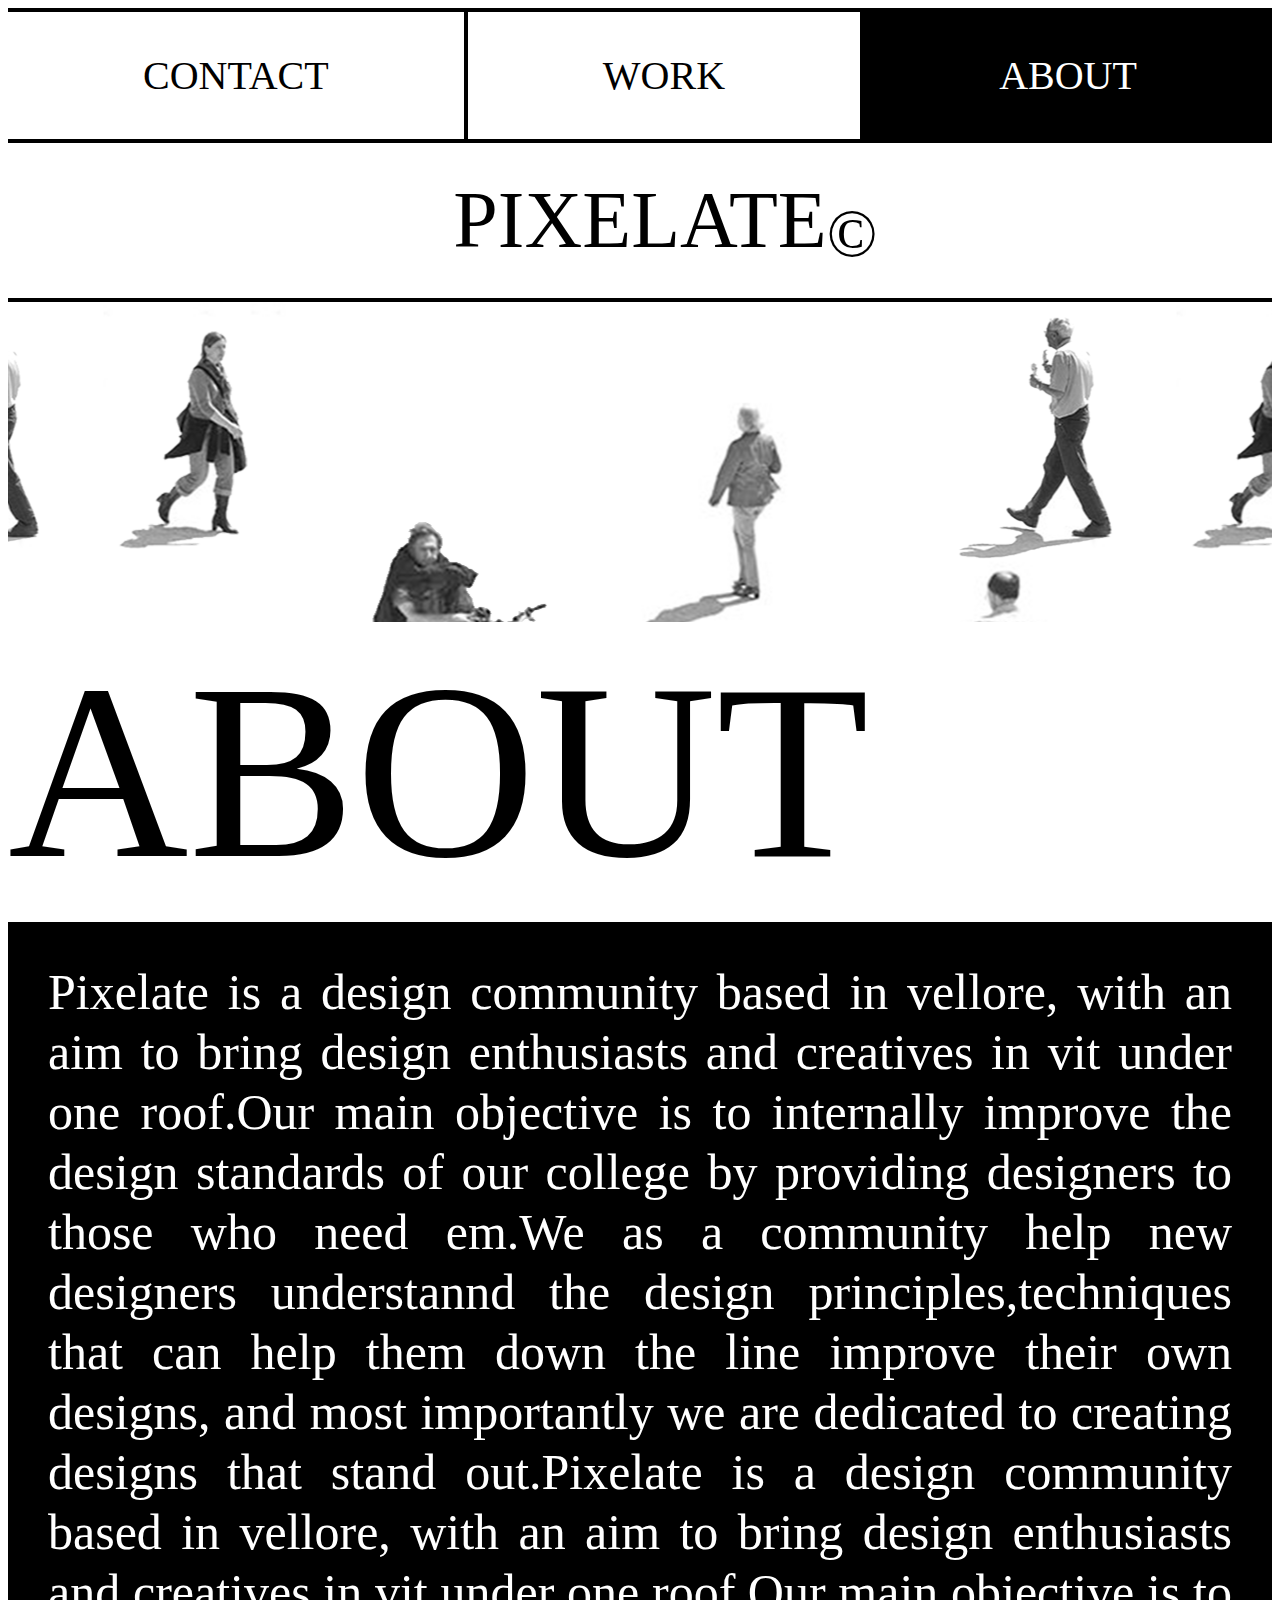
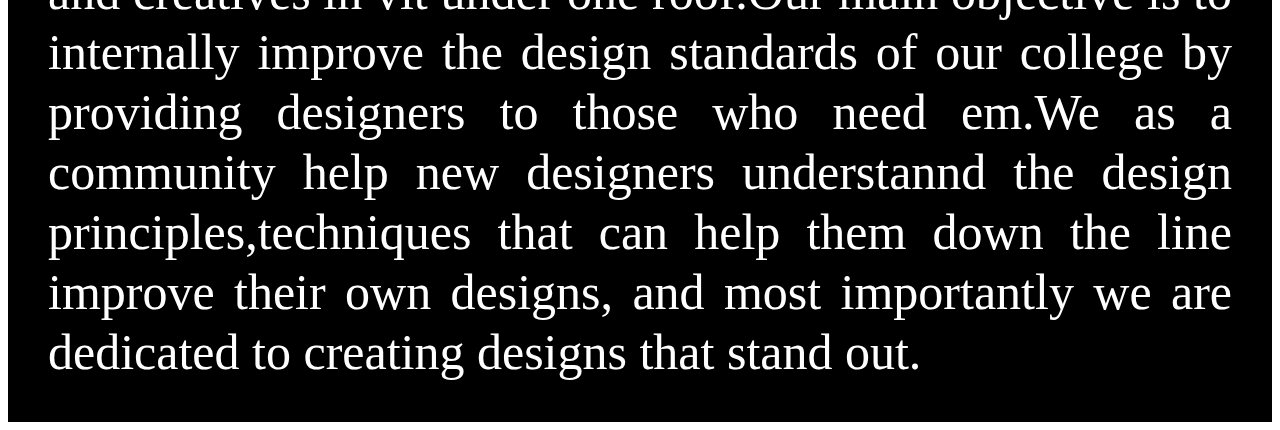
==== about.html @ ae0edb2d "mobile website complete" ====
<!DOCTYPE html>
<html lang="en">

<head>
    <meta charset="UTF-8">
    <title>Pixelate Website</title>
    <link href="css/normalize.css" rel="stylesheet">
    <link href="css/marquee.css" rel="stylesheet">
    <link href="css/boxes.css" rel="stylesheet">
</head>

<body>
    <ul>
        <a class="col-1 " href="./index.html">Contact</a> 
        <a class="col-2" href="./work.html">Work</a> 
        <a class="col-3 active" href="./about.html">About</a> 
     </ul>
    <div class="heading">Pixelate <sup>©</sup> </div>
    <div class="about-header">
        <!-- <div id="caption">

            <div class="caption-box">PIXELATE PROVIDES CREATIVE SPACE FORARTISTS WHO ARE NOT AFRAID TO
                BETHEMSELVES. WE ARE PIXELATE. PIXELATE  PROVIDES CREATIVE SPACE FOR ARTISTS</div>
            <div class="caption-box">PIXELATE PROVIDES CREATIVE  SPACE FOR  ARTISTS WHO ARE NOT AFRAID TO BE THEMSELVES. WE ARE PIXELATE. PIXELATE PROVIDES CREATIVE  SPACE FOR  ARTISTS WHO ARE NOT AFRAID TO BE THEMSELVES.WE ARE PIXELATE.PIXELATE PROVIDES CREATIVE  SPACE FOR  ARTISTS WHO ARE NOT AFRAID TO BE THEMSELVES.WE ARE PIXELATE.PIXELATE PROVIDES CREATIVE  SPACE FOR  ARTISTS WHO ARE NOT AFRAID TO BE THEMSELVES.WE ARE PIXELATE.</div>
        </div> -->
    </div>
    <div class="about-section">
        <div class="about-text">
            ABOUT 
        </div>
        <img  class="about-arrow" src="./img/about-arrow.png" alt="">
        <div class="about-para">
            Pixelate is a design community based in vellore, with an aim to bring design enthusiasts and creatives in vit under one roof.Our main objective is to internally improve the design standards of our college by providing designers to those who need em.We as a community help new designers understannd the design principles,techniques that can help them down the line improve their own designs, and most importantly we are dedicated to creating designs that stand out.Pixelate is a design community based in vellore, with an aim to bring design enthusiasts and creatives in vit under one roof.Our main objective is to internally improve the design standards of our college by providing designers to those who need em.We as a community help new designers understannd the design principles,techniques that can help them down the line improve their own designs, and most importantly we are dedicated to creating designs that stand out.
        </div>
    </div>
</body>

</html>
---- css/marquee.css ----
#caption {
    letter-spacing: 2px;
    top: 0;
    left: 0;
    font-size: 20px;
    line-height: 30px;
    height:30px;
    width: 100vw;
    -moz-animation:  caption 50s linear 0s infinite;
    -webkit-animation:  caption 50s linear 0s infinite;
}
@-moz-keyframes caption { 
    0% { margin-left:120%; } 100% { margin-left:-4200px; }  
}
@-webkit-keyframes caption { 
    0% { margin-left:120%; } 100% { margin-left:-4200px; }  
}
---- css/boxes.css ----
html {
	font-size: 62.5%;
	/* font-size 1em = 10px on default browser settings */
	box-sizing: border-box;
}

@font-face {
	font-family: 'Helvetica 55 Roman';
	src: url('../font/HelveticaNeue-Roman.woff2') format('woff2'),
		url('../font/HelveticaNeue-Roman.woff') format('woff');
	font-weight: normal;
	font-style: normal;
}



body {
	font-family: "Helvetica 55 Roman";
}

ul {
	list-style-type: none;
	padding: 0;
	margin: 0;
	display: grid;
	text-align: center;
	font-size: 4em;
}

ul>a {
	padding: 1em 0em;
	border: 4px solid #000000;
	border-right: none;
	background: transparent;
	text-transform: uppercase;
	outline: none;
	color: black;
	text-decoration: none;
}

ul>a:hover {
	background: #000;
	color: white;
}

.col-1 {
	grid-column: 1/2;
	border-left: none;
}


.col-2 {
	grid-column: 2/3;
}


.col-3 {
	grid-column: 3/4;
}

/* ------------------------------- */
/* ----------- Heading ----------- */
/* ------------------------------- */

.heading {
	text-align: center;

	font-size: 8em;
	text-transform: uppercase;
	font-weight: 500;
	border-bottom: 4px solid #000000;
	padding: 0.4em 0;
	position: relative;
}

.heading>sup {
	position: absolute;
	top: 0.8em;
}

/* ----------------------------------- */
/* ---------- About Header ----------- */
/* ----------------------------------- */

.about-header {
	/* position: relative; */
	background-image: url(../img/about-header.png);
	height: 32vh;
	background-position: center top;
	padding: 1.6em;
}

#caption {
	position: absolute;
	display: inline-block;
	font-size: 2em;
	/* border: 1px solid #2b2b2b; */
	text-align: justify;

}

#caption {
	font-size: 2.4em;
	color: rgb(0, 0, 0);
	line-height: 1.2;
	text-align: justify;
	/* -moz-transform: matrix( 0.48170927742357,0,0,0.48170927742357,0,0);
	-webkit-transform: matrix( 0.48170927742357,0,0,0.48170927742357,0,0);
	-ms-transform: matrix( 0.48170927742357,0,0,0.48170927742357,0,0); */
	/* position: absolute; */
	/* width: 1025.911px; */
	/* height: 208.5px; */
	z-index: 2;
	border-width: 0.04em;
	border-color: rgb(0, 0, 0);
	border-style: solid;
}

/* ------------------------------------ */
/* ----------  ABOUT TEXT ------------- */
/* ------------------------------------ */

.about-section {
	display: grid;
	align-items: center;
	justify-content: center;
}

.about-text {
	grid-column: 1/2;
	font-size: 25em;
	font-family: "Helvetica 55 Roman";
	color: rgb(0, 0, 0);
	line-height: 1.2;
	text-align: justifyLeft;
	grid-row: 1/2;
}

.about-arrow {
	grid-column: 2/3;
	grid-row: 1/2;
}

/*  */

.about-para {
	grid-column: 1/3;
	background-color: black;
	font-size: 50px;
	color: rgb(255, 255, 255);
	line-height: 1.2;
	padding: 0.8em;
	font-weight: 200;
	text-align: justify;
}


/* ------------------------------------ */
/* ---------- CONTACT TEXT ------------ */
/* ------------------------------------ */

.contact-number {
	display: grid;
	font-size: 6.4em;
	font-family: "Helvetica 55 Roman";
	font-weight: 400;
	color: rgb(0, 0, 0);
	line-height: 1.2;
	text-align: center;
	align-items: center;
	padding: 0.4em 0;
	border-bottom: 4px solid #000000;
}

.contact-number>.col-1 {
	grid-column: 1/2;
}

.contact-number>.col-2 {
	grid-column: 2/3;
}

.contact-number>.col-3 {
	grid-column: 3/4;
}

.contact {
	font-size: 6.4em;
	font-weight: 400;
	color: rgb(0, 0, 0);
	line-height: 1.2;
	text-align: right;
	border-bottom: 4px solid #000000;
}

.contact>span {
	background: #000;
	color: white;
	height: 100%;
}

.ta-right {
	text-align: right;
}

.ta-left {
	text-align: left;
}

.contact-image {
	overflow: hidden;
	width: 100%;
}

ul>.active {
	background: #000;
	color: #fff;
}

/* ------------------------------------ */
/* ---------- WORK TEXT ------------ */
/* ------------------------------------ */

.section-work {
	border-bottom: 4px solid #000000;
	padding: 16px 16px;
}

.work-header-img {
	width: 100%;
}

.work-heading {
	font-size: 7.2rem;
	text-transform: uppercase;
	margin: 0;
	padding: 0;
}

.work-para {
	font-size: 40px;
	line-height: 1.2;
}

.work-button {
	font-size: 40px;
	line-height: 1.2;
	background: transparent;
	border: transparent;
}

.flex-vcenter {
	display: flex;
	align-items: center;
}

.section-work-marquee {
	padding: 6.4rem 0;
	border-bottom: 4px solid #000;
}


/* LINKS */
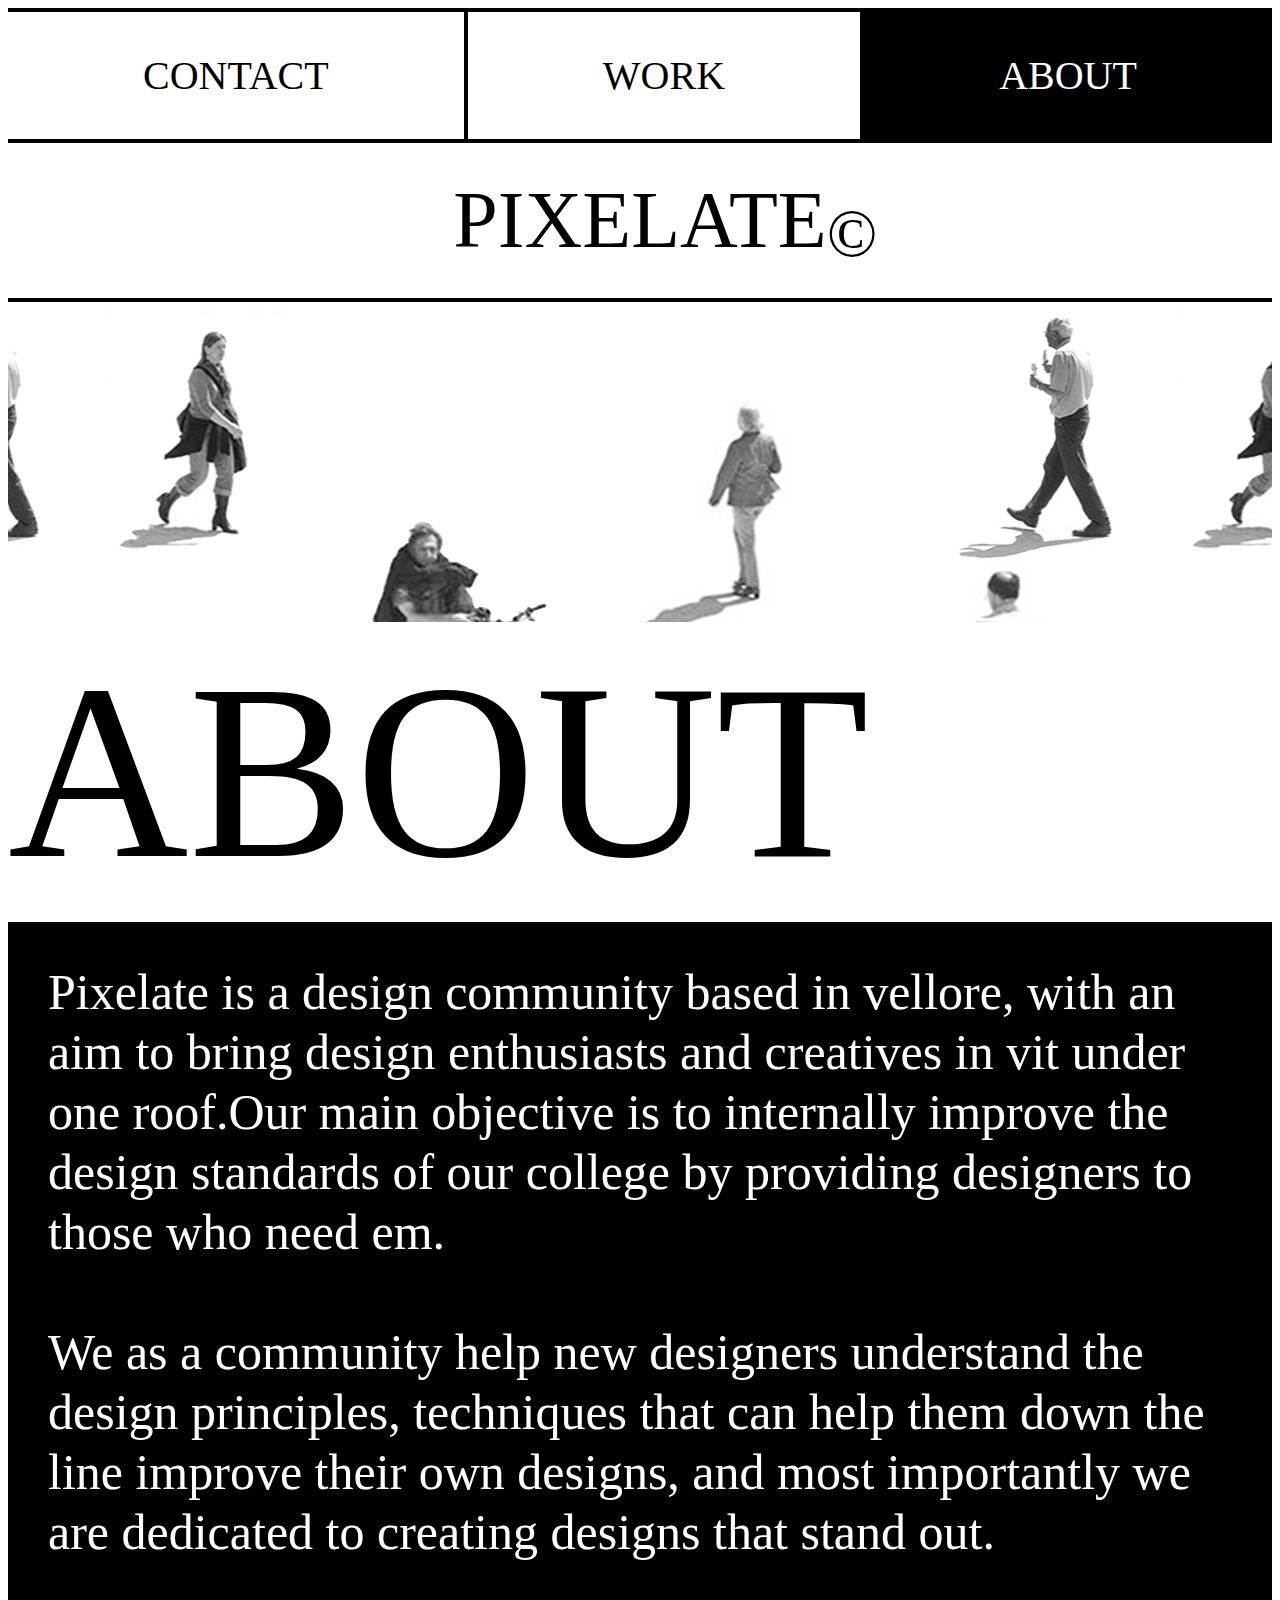
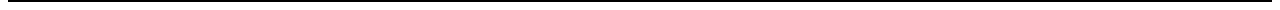
==== commit 7fbe0777: "Add social link and change the alignment of Work as well as remove repeated content" ====
--- a/about.html
+++ b/about.html
@@ -30,7 +30,12 @@
         </div>
         <img  class="about-arrow" src="./img/about-arrow.png" alt="">
         <div class="about-para">
-            Pixelate is a design community based in vellore, with an aim to bring design enthusiasts and creatives in vit under one roof.Our main objective is to internally improve the design standards of our college by providing designers to those who need em.We as a community help new designers understannd the design principles,techniques that can help them down the line improve their own designs, and most importantly we are dedicated to creating designs that stand out.Pixelate is a design community based in vellore, with an aim to bring design enthusiasts and creatives in vit under one roof.Our main objective is to internally improve the design standards of our college by providing designers to those who need em.We as a community help new designers understannd the design principles,techniques that can help them down the line improve their own designs, and most importantly we are dedicated to creating designs that stand out.
+            Pixelate is a design community based in vellore, with an aim to bring design enthusiasts and creatives in vit under one roof.Our main objective is to internally improve the design standards of our college by providing designers to those who need em.
+            
+            <br>
+            <br>
+            
+            We as a community help new designers understand the design principles, techniques that can help them down the line improve their own designs, and most importantly we are dedicated to creating designs that stand out.
         </div>
     </div>
 </body>
--- a/css/marquee.css
+++ b/css/marquee.css
@@ -9,9 +9,60 @@
     -moz-animation:  caption 50s linear 0s infinite;
     -webkit-animation:  caption 50s linear 0s infinite;
 }
-@-moz-keyframes caption { 
+/* @-moz-keyframes caption { 
     0% { margin-left:120%; } 100% { margin-left:-4200px; }  
 }
 @-webkit-keyframes caption { 
     0% { margin-left:120%; } 100% { margin-left:-4200px; }  
-}+} */
+/* 
+.marquee {
+    height: 35px;
+    width: 100%;
+  
+    overflow: hidden;
+    position: relative;
+    background-color: #e9e5fb;  
+    border-top: 1px solid black;
+    border-bottom: 1px solid black;
+    padding: 8px 0 4px 0;
+  }
+   */
+  
+  /* would need to be adjusted depending on time */
+  .marquee .marqueeone{
+    animation: marquee 10s linear infinite
+  }
+  
+  .marquee .marqueetwo{
+    animation: marquee 10s linear 2.5s infinite 
+  }
+  
+  .marquee .marqueethree{
+    animation: marquee 10s linear 5s infinite
+  }
+  
+  .marquee .marqueefour{
+    animation: marquee 10s linear 7.5s infinite
+  }
+  
+  /* even out the elements */
+  .marquee div {
+    position: absolute;
+    width: 100%;
+    left: 100%;
+    height: 40px;
+    display: flex;
+    justify-content: space-between;
+  }
+  
+  .marquee:hover div {
+    animation-play-state: paused;
+  }
+  
+  /* add delay at the end of animation so you dont start while another div is going */
+  @keyframes marquee {
+    0% { left: 100%; }
+    50% { left: -100%; }
+    100% {left: -100%}
+  }--- a/css/boxes.css
+++ b/css/boxes.css
@@ -151,7 +151,7 @@
 	line-height: 1.2;
 	padding: 0.8em;
 	font-weight: 200;
-	text-align: justify;
+	text-align: left;
 }
 
 
@@ -182,6 +182,14 @@
 
 .contact-number>.col-3 {
 	grid-column: 3/4;
+	height: 100%;
+	padding: 0;
+}
+
+.contact-number>.col-3:hover {
+	background: #000;
+	color: white;
+	height: 100%;
 }
 
 .contact {
@@ -193,11 +201,11 @@
 	border-bottom: 4px solid #000000;
 }
 
-.contact>span {
+/* .contact>span {
 	background: #000;
 	color: white;
 	height: 100%;
-}
+} */
 
 .ta-right {
 	text-align: right;
@@ -237,6 +245,23 @@
 	padding: 0;
 }
 
+.work-list li {
+	list-style: disc;
+	text-align: left;
+	margin-left: 40px;
+}
+
+.work-list {
+	margin-bottom: 24px;
+}
+
+.work-header {
+	font-size: 48px;
+	font-weight: bold;
+	line-height: 1.2;
+	text-transform: uppercase;
+}
+
 .work-para {
 	font-size: 40px;
 	line-height: 1.2;
@@ -259,5 +284,69 @@
 	border-bottom: 4px solid #000;
 }
 
+.section-series {
+	overflow: auto;
+	white-space: nowrap;
+	padding: 32px 32px;
+}
+
+.section-series > * {
+	margin-right: 32px;
+}
 
 /* LINKS */
+.hover-black:hover {
+	color: white;
+	background: #000;
+}
+
+
+/*
+::-webkit-scrollbar {
+	width: 1px;
+	height: 1px;
+}
+
+::-webkit-scrollbar-button {
+	width: 1px;
+	height: 1px;
+}
+
+.horizontal-scroll-wrapper {
+	position: absolute;
+	display: block;
+	top: 0;
+	left: 0;
+	width: calc(250px + 1px);
+	max-height: 750px;
+	margin: 0;
+	padding-top: 1px;
+	background: #abc;
+	overflow-y: auto;
+	overflow-x: hidden;
+	-webkit-transform: rotate(-90deg) translateY(-250px);
+	transform: rotate(-90deg) translateY(-250px);
+	-webkit-transform-origin: right top;
+	transform-origin: right top;
+}
+
+.horizontal-scroll-wrapper>div {
+	display: block;
+	padding: 5px;
+	background: #cab;
+	-webkit-transform: rotate(90deg);
+	transform: rotate(90deg);
+	-webkit-transform-origin: right top;
+	transform-origin: right top;
+}
+
+.squares {
+	padding: 250px 0 0 0;
+}
+
+.squares>div {
+	width: 250px;
+	height: 250px;
+	margin: 10px 0;
+} 
+*/